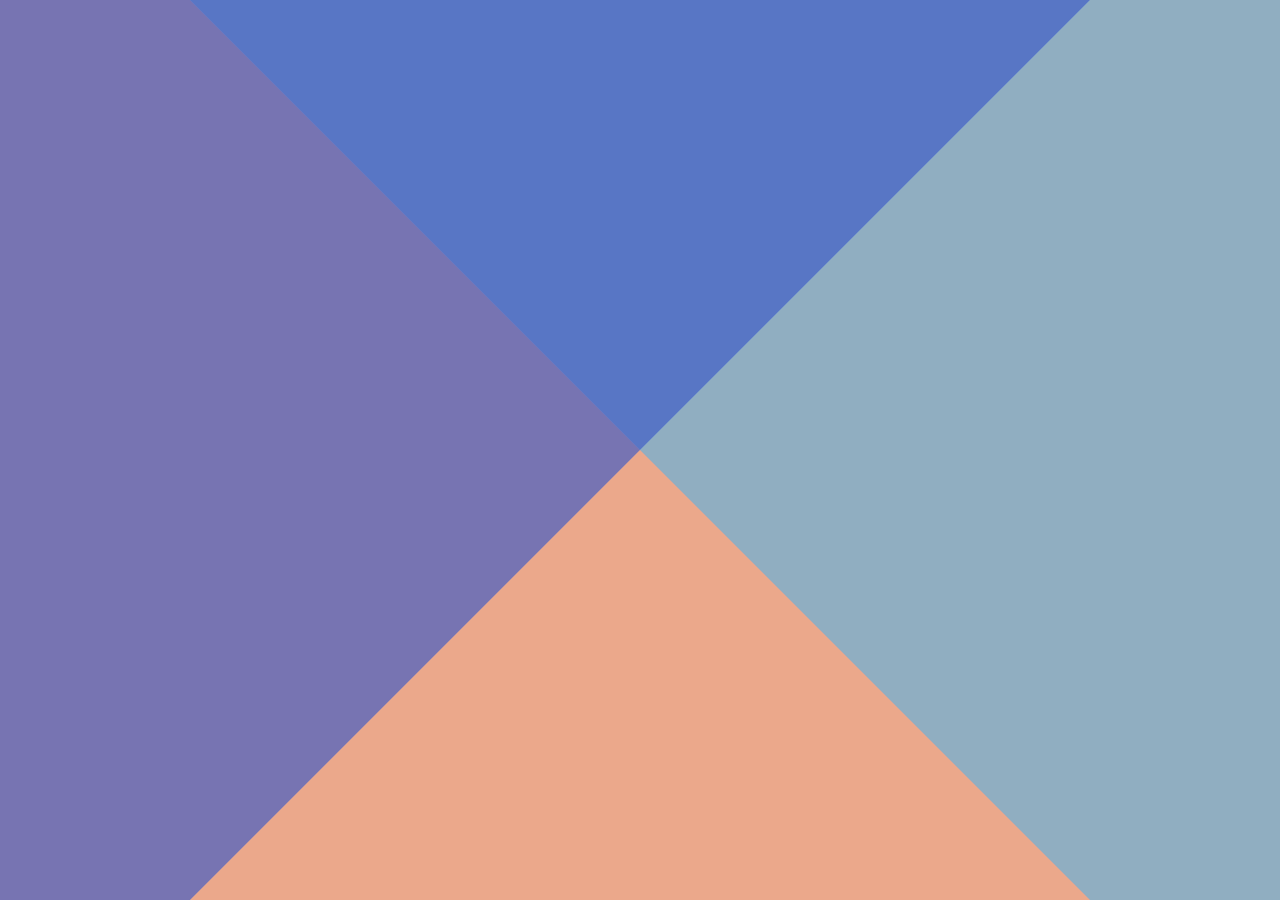
==== index.html @ c4f1b2cd "Add files via upload" ====
<!DOCTYPE html>
    <html lang="en">
    <head>
        <meta charset="UTF-8">
        <meta name="viewport" content="width=device-width, initial-scale=1.0">
        <link rel="icon" type="image/x-icon" href="src/imgs/iconos/login.png">
        <title>Registro de horas SS</title>
    <link rel="stylesheet" href="src/styles/styles.css">
    <link rel="stylesheet" href="src/styles/login.css">
    </head>
    <body>
        <div class="container" onclick="">
            <div class="top"></div>
            <div class="bottom"></div>
            <div class="center">
                <h2>Iniciar Sesión</h2>
                <input type="user" placeholder="username">
                <input type="password" placeholder="password">
                <button type="submit">Login</button>
            </div>
        </div>
    <h2>&nbsp;</h2>
    </body>
</html>
---- src/styles/styles.css ----
@import url('https://fonts.googleapis.com/css2?family=Raleway:wght@300;400;600;700&display=swap');
@import url('https://fonts.googleapis.com/css2?family=Pacifico&display=swap');

:root{
  /* Colores principales */
    --color-primary: #3745b5;
    --color-primary-600: #2f3aa0;
    --color-accent: #e46569;
    --color-accent-600: #d14b52;
    --color-secondary: #60b8d4;
    --color-warm: #ecaf81;

  /* Neutros */
    --bg: #ffffff;
    --surface: #f7f7fb;
    --muted: #9aa0a6;
    --text: #222222;
    --text-muted: #6b6f75;

  /* Estado */
    --success: #2ecc71;
    --danger: #e74c3c;

  /* Tipografía */
    --font-sans: 'Raleway', system-ui, -apple-system, 'Segoe UI', Roboto, 'Helvetica Neue', Arial;
    --base-font-size: 16px;
    --line-height: 1.45;

  /* Espaciado */
    --space-xs: 4px;
    --space-sm: 8px;
    --space-md: 16px;
    --space-lg: 24px;
    --space-xl: 40px;

  /* Bordes */
    --radius-sm: 4px;
    --radius-md: 8px;
}

/* Tipos y base */
html{font-size:var(--base-font-size)}
body{
    font-family:var(--font-sans);
    color:var(--text);
    background:var(--bg);
    line-height:var(--line-height);
    -webkit-font-smoothing:antialiased;
    -moz-osx-font-smoothing:grayscale;
}

/* Tipografías de encabezados */
h1,h2,h3,h4,h5,h6{
    color:var(--text);
    margin:0 0 var(--space-sm) 0;
    font-weight:600;
    line-height:1.2;
}
h1{font-size:2.25rem}
h2{font-size:1.75rem}
h3{font-size:1.25rem}

p{margin:0 0 var(--space-md) 0;color:var(--text-muted)}

/* Enlaces */
a{color:var(--color-primary);text-decoration:none}
a:hover{color:var(--color-primary-600);text-decoration:underline}

/* Botones reutilizables */
.btn{
    display:inline-flex;
    align-items:center;
    justify-content:center;
    padding:calc(var(--space-sm) + 6px) var(--space-md);
    border-radius:var(--radius-sm);
    border:none;
    cursor:pointer;
    font-weight:600;
    font-family:var(--font-sans);
}

.btn-primary{background:var(--color-primary);color:#fff}
.btn-primary:hover{background:var(--color-primary-600)}

.btn-accent{background:var(--color-accent);color:#fff}
.btn-accent:hover{background:var(--color-accent-600)}

/* Inputs y formularios */
.input,
input[type="text"],
input[type="password"],
input[type="email"],
select, textarea{
    width:100%;
    padding:calc(var(--space-sm) + 6px);
    border-radius:var(--radius-sm);
    border:1px solid #dcdfe6;
    background:var(--surface);
    font-family:inherit;
    box-sizing:border-box;
}

label{display:block;margin-bottom:var(--space-xs);font-weight:600;color:var(--text-muted)}

/* Layout helpers */
.container-centered{max-width:1100px;margin-left:auto;margin-right:auto;padding:0 var(--space-md)}
.row{display:flex;gap:var(--space-md)}
.col{flex:1}

/* Utilidades */
.u-mt-sm{margin-top:var(--space-sm)}
.u-mt-md{margin-top:var(--space-md)}
.u-hidden{display:none}

/* Accessibility focus */
:focus{outline:3px solid color-mix(in srgb, var(--color-primary) 20%, transparent);outline-offset:2px}

/* Responsive typography (simple) */
@media (min-width:1024px){
    h1{font-size:2.75rem}
    h2{font-size:2rem}
}

/* Tipografía de marca: aplicar Pacifico al texto de la cabecera lateral */
.brand .text{
  font-family: 'Pacifico', cursive;
  font-weight: 400;
  font-style: normal;
  font-size: 1.25rem; /* ajuste opcional, puedes cambiarlo */
  line-height:1;
}
---- src/styles/login.css ----
:root{
  /* Colores principales */
    --color-primary: #3745b5;
    --color-primary-600: #2f3aa0;
    --color-accent: #e46569;
    --color-accent-600: #d14b52;
    --color-secondary: #60b8d4;
    --color-warm: #ecaf81;
}

html, body {
    margin: 0;
    padding: 0;
    height: 100%;
}

*, *::before, *::after {
    box-sizing: border-box;
    margin: 0;
    padding: 0;
}

body{
    min-height:100vh;
    font-family: 'Raleway', sans-serif;
}

.container{
    position:absolute;
    width:100%;
    height:100%;
    overflow:hidden;
    
    &:hover,&:active{
        .top, .bottom{
        &:before, &:after{
            margin-left: 200px;
            transform-origin: -200px 50%;
            transition-delay:0s;
        }
        }
        
        .center{
        opacity:1;
        transition-delay:0.2s;
        }
    }
}

.top, .bottom{
    &:before, &:after{
        content:'';
        display:block;
        position:absolute;
        width:200vmax;
        height:200vmax;
        top:50%;left:50%;
        margin-top:-100vmax;
        transform-origin: 0 50%;
        transition:all 0.5s cubic-bezier(0.445, 0.05, 0, 1);
        z-index:10;
        opacity:0.65;
        transition-delay:0.2s;
    }
}

.top{
    &:before{transform:rotate(45deg);background:var(--color-accent);}
    &:after{transform:rotate(135deg);background:var(--color-warm);}
}

.bottom{
    &:before{transform:rotate(-45deg);background:var(--color-secondary);}
    &:after{transform:rotate(-135deg);background:var(--color-primary);}
}

.center{
    position:absolute;
    width:400px;
    height:400px;
    top:50%;left:50%;
    margin-left:-200px;
    margin-top:-200px;
    display:flex;
    flex-direction: column;
    justify-content: center;
    align-items: center;
    padding:30px;
    opacity:0;
    transition:all 0.5s cubic-bezier(0.445, 0.05, 0, 1);
    transition-delay:0s;
    color:#333;
    
    input{
        width:100%;
        padding:15px;
        margin:5px;
        border-radius:1px;
        border:1px solid #ccc;
        font-family:inherit;
    }
}

button{
    width:100%;
    padding:15px;
    margin:5px;
    border-radius:1px;
    border:none;
    background:#333;
    color:#fff;
    font-family:inherit;
    cursor:pointer;
    
    &:hover{
        background:#555;
    }
}

h2{
    font-family: "Pacifico", cursive;
    font-weight: 400;
    font-style: normal;
}
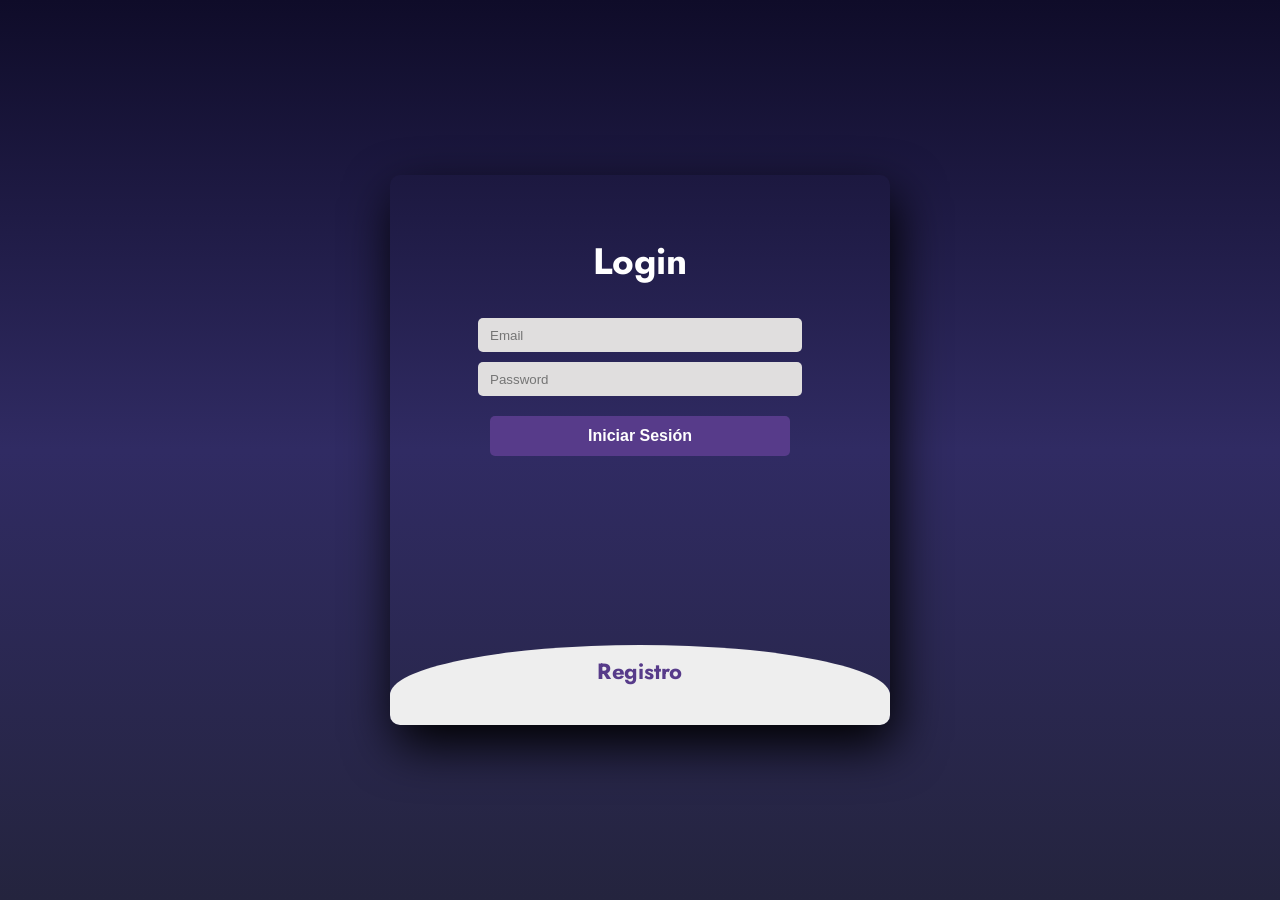
==== commit ea0d4ba9: "proyecto registro horas" ====
--- a/index.html
+++ b/index.html
@@ -1,24 +1,106 @@
 <!DOCTYPE html>
-    <html lang="en">
-    <head>
-        <meta charset="UTF-8">
-        <meta name="viewport" content="width=device-width, initial-scale=1.0">
-        <link rel="icon" type="image/x-icon" href="src/imgs/iconos/login.png">
-        <title>Registro de horas SS</title>
-    <link rel="stylesheet" href="src/styles/styles.css">
-    <link rel="stylesheet" href="src/styles/login.css">
-    </head>
-    <body>
-        <div class="container" onclick="">
-            <div class="top"></div>
-            <div class="bottom"></div>
-            <div class="center">
-                <h2>Iniciar Sesión</h2>
-                <input type="user" placeholder="username">
-                <input type="password" placeholder="password">
-                <button type="submit">Login</button>
+<html lang="es">
+<head>
+    <meta charset="UTF-8">
+    <title>Acceso Servicio Social</title>
+    <link href="https://fonts.googleapis.com/css2?family=Jost:wght@500&display=swap" rel="stylesheet">
+    <link rel="stylesheet" type="text/css" href="src/login/login.css">
+    <link rel="shortcut icon" href="./src/icons/gatito.png" type="image/png">
+</head>
+<body>
+    <div class="main">  	
+        <input type="checkbox" id="chk" aria-hidden="true">
+
+            <div class="signup">
+                <form id="loginForm">
+                    <label for="chk" aria-hidden="true">Login</label>
+                    
+                    <input type="email" id="login_email" placeholder="Email" required="">
+                    <input type="password" id="login_password" placeholder="Password" required="">
+                    <button type="submit">Iniciar Sesión</button>
+                </form>
             </div>
-        </div>
-    <h2>&nbsp;</h2>
-    </body>
+
+            <div class="login">
+                <form id="signupForm">
+                    <label for="chk" aria-hidden="true">Registro</label>
+                    
+                    <input type="text" id="reg_nombre" placeholder="Nombre Completo" required="">
+                    <input type="text" id="reg_servicio" placeholder="No. Servicio" required="">
+                    <input type="email" id="reg_email" placeholder="Email" required="">
+                    <input type="password" id="reg_password" placeholder="Password" required="">
+                    
+                    <div class="date-row">
+                        <input type="date" id="reg_inicio" required title="Fecha de Inicio">
+                        <input type="date" id="reg_fin" required title="Fecha de Término">
+                    </div>
+
+                    <button type="submit">Registrarse</button>
+                </form>
+            </div>
+    </div>
+
+    <script>
+        document.getElementById('loginForm').addEventListener('submit', async (e) => {
+            e.preventDefault();
+            const email = document.getElementById('login_email').value;
+            const password = document.getElementById('login_password').value;
+
+            try {
+                const response = await fetch('http://127.0.0.1:5000/login', {
+                    method: 'POST',
+                    headers: { 'Content-Type': 'application/json' },
+                    body: JSON.stringify({ email, password })
+                });
+                const data = await response.json();
+
+                if (response.ok) {
+                    alert('Bienvenido ' + data.rol);
+                    // Guardar sesión
+                    localStorage.setItem('usuario_id', data.id_usuario);
+                    localStorage.setItem('rol', data.rol);
+                    
+                    if(data.rol === 'admin') window.location.href = './src/admin/admin.html';
+                    else window.location.href = './src/alumno/alumnos.html';
+                } else {
+                    alert(data.message);
+                }
+            } catch (error) {
+                console.error(error);
+                alert('Error al conectar con Python');
+            }
+        });
+
+        document.getElementById('signupForm').addEventListener('submit', async (e) => {
+            e.preventDefault();
+            
+            const datos = {
+                nombre_completo: document.getElementById('reg_nombre').value,
+                num_servicio: document.getElementById('reg_servicio').value,
+                email: document.getElementById('reg_email').value,
+                password: document.getElementById('reg_password').value,
+                fecha_inicio: document.getElementById('reg_inicio').value,
+                fecha_fin: document.getElementById('reg_fin').value
+            };
+
+            try {
+                const response = await fetch('http://127.0.0.1:5000/registro_alumno', {
+                    method: 'POST',
+                    headers: { 'Content-Type': 'application/json' },
+                    body: JSON.stringify(datos)
+                });
+                const data = await response.json();
+
+                if (response.ok) {
+                    alert('¡Registro exitoso! Ahora da click en "Login" para entrar.');
+                    document.getElementById('chk').checked = true;
+                } else {
+                    alert('Error: ' + data.message);
+                }
+            } catch (error) {
+                alert('Error al conectar con el servidor');
+            }
+        });
+    </script>
+</body>
 </html>
--- a/src/login/login.css
+++ b/src/login/login.css
@@ -0,0 +1,119 @@
+body {
+    margin: 0;
+    padding: 0;
+    display: flex;
+    justify-content: center;
+    align-items: center;
+    min-height: 100vh;
+    font-family: 'Jost', sans-serif;
+    background: linear-gradient(to bottom, #0f0c29, #302b63, #24243e);
+}
+
+.main {
+    width: 500px;
+    height: 550px;
+    background: red;
+    overflow: hidden;
+    background: url("https://doc-08-2c-docs.googleusercontent.com/docs/securesc/68c90smiglihng9534mvqmq1946dmis5/fo0picsp1nhiucmc0l25s29respgpr4j/1631524275000/03522360960922298374/03522360960922298374/1Sx0jhdpEpnNIydS4rnN4kHSJtU1EyWka?e=view&authuser=0&nonce=gcrocepgbb17m&user=03522360960922298374&hash=tfhgbs86ka6divo3llbvp93mg4csvb38") no-repeat center/ cover;
+    border-radius: 10px;
+    box-shadow: 5px 20px 50px #000;
+}
+
+#chk {
+    display: none;
+}
+
+.signup {
+    position: relative;
+    width: 100%;
+    height: 100%;
+}
+
+label {
+    color: #fff;
+    font-size: 2.3em;
+    justify-content: center;
+    display: flex;
+    margin: 60px auto 30px;
+    font-weight: bold;
+    cursor: pointer;
+    transition: .5s ease-in-out;
+}
+
+input {
+    width: 60%;
+    height: 10px;
+    background: #e0dede;
+    justify-content: center;
+    display: flex;
+    margin: 10px auto;
+    padding: 12px;
+    border: none;
+    outline: none;
+    border-radius: 5px;
+}
+
+.date-row {
+    width: 66%;
+    margin: 10px auto;
+    display: flex;
+    justify-content: space-between;
+    gap: 10px;
+}
+
+input[type="date"] {
+    width: 100%;
+    padding: 8px;
+    margin: 0;
+    font-family: 'Jost', sans-serif;
+    font-size: 0.9em;
+    background: #e0dede;
+    cursor: pointer;
+}
+
+button {
+    width: 60%;
+    height: 40px;
+    margin: 10px auto;
+    justify-content: center;
+    display: block;
+    color: #fff;
+    background: #573b8a;
+    font-size: 1em;
+    font-weight: bold;
+    margin-top: 20px;
+    outline: none;
+    border: none;
+    border-radius: 5px;
+    transition: .2s ease-in;
+    cursor: pointer;
+}
+
+button:hover {
+    background: #6d44b8;
+}
+
+.login {
+    height: 600px;
+    background: #eee;
+    border-radius: 60% / 10%;
+    transform: translateY(-200px); 
+    transition: .8s ease-in-out;
+}
+
+.login label {
+    color: #573b8a;
+    transform: scale(.6);
+}
+
+#chk:checked ~ .login {
+    transform: translateY(-600px);
+}
+
+#chk:checked ~ .login label {
+    transform: scale(1);
+}
+
+#chk:checked ~ .signup label {
+    transform: scale(.6);
+}
